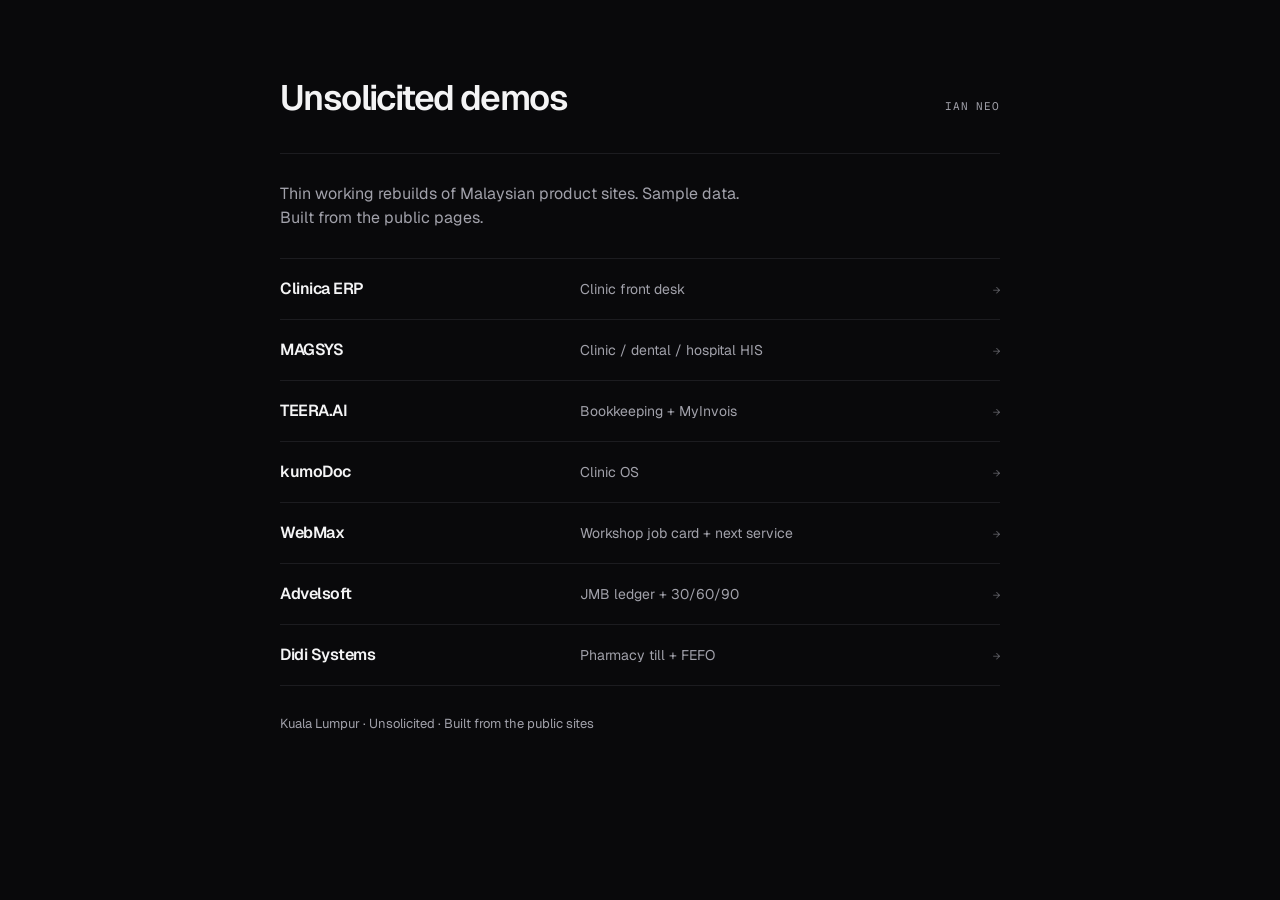
==== index.html @ e1375118 "Deepen WebMax, Advelsoft, and Didi mornings Same pages. More of their desk: customer and next servic" ====
<!DOCTYPE html>
<html lang="en">
<head>
  <meta charset="utf-8">
  <meta name="viewport" content="width=device-width, initial-scale=1">
  <title>Unsolicited demos — Ian Neo</title>
  <link rel="preconnect" href="https://fonts.googleapis.com">
  <link rel="preconnect" href="https://fonts.gstatic.com" crossorigin>
  <link href="https://fonts.googleapis.com/css2?family=Geist+Mono:wght@400;500&family=Geist:wght@400;500;600;700&display=swap" rel="stylesheet">
  <style>
    :root {
      --bg: #09090b;
      --ink: #f4f4f5;
      --muted: #a1a1aa;
      --line: #1c1c20;
      --accent: #a1a1aa;
      --sans: "Geist", "Segoe UI", ui-sans-serif, system-ui, sans-serif;
      --mono: "Geist Mono", ui-monospace, "SF Mono", Menlo, monospace;
    }
    * { box-sizing: border-box; margin: 0; padding: 0; }
    body {
      font-family: var(--sans);
      background: var(--bg);
      color: var(--ink);
      font-size: 16px;
      line-height: 1.5;
      -webkit-font-smoothing: antialiased;
      min-height: 100vh;
    }
    .wrap { width: min(720px, calc(100% - 40px)); margin: 0 auto; }
    header {
      display: flex;
      justify-content: space-between;
      align-items: baseline;
      gap: 16px;
      padding: 72px 0 28px;
      border-bottom: 1px solid var(--line);
    }
    h1 {
      font-size: clamp(1.6rem, 4vw, 2.2rem);
      font-weight: 600;
      letter-spacing: -0.045em;
    }
    .who {
      font-family: var(--mono);
      font-size: 11px;
      letter-spacing: 0.08em;
      text-transform: uppercase;
      color: var(--muted);
    }
    .lede {
      padding: 28px 0 8px;
      color: var(--muted);
      max-width: 42ch;
    }
    ol { list-style: none; margin-top: 20px; }
    li { border-top: 1px solid var(--line); }
    li:last-child { border-bottom: 1px solid var(--line); }
    a.row {
      display: grid;
      grid-template-columns: minmax(120px, 1fr) minmax(140px, 1.4fr) auto;
      gap: 12px 20px;
      align-items: baseline;
      padding: 18px 0;
      text-decoration: none;
      color: inherit;
    }
    a.row:hover .name { color: #fff; }
    a.row:hover .go { opacity: 1; }
    .name {
      font-weight: 600;
      letter-spacing: -0.03em;
    }
    .desc { color: var(--muted); font-size: 14px; }
    .go {
      font-family: var(--mono);
      font-size: 12px;
      color: var(--muted);
      opacity: 0.5;
    }
    footer {
      padding: 28px 0 48px;
      font-size: 13px;
      color: var(--muted);
    }
    @media (max-width: 560px) {
      header { padding-top: 48px; }
      a.row { grid-template-columns: 1fr auto; }
      .desc { grid-column: 1; }
    }
  </style>
</head>
<body>
  <div class="wrap">
    <header>
      <h1>Unsolicited demos</h1>
      <p class="who">Ian Neo</p>
    </header>
    <p class="lede">Thin working rebuilds of Malaysian product sites. Sample data. Built from the public pages.</p>
    <ol>
      <li><a class="row" href="clinica/"><span class="name">Clinica ERP</span><span class="desc">Clinic front desk</span><span class="go">→</span></a></li>
      <li><a class="row" href="magsys/"><span class="name">MAGSYS</span><span class="desc">Clinic / dental / hospital HIS</span><span class="go">→</span></a></li>
      <li><a class="row" href="teera/"><span class="name">TEERA.AI</span><span class="desc">Bookkeeping + MyInvois</span><span class="go">→</span></a></li>
      <li><a class="row" href="kumodoc/"><span class="name">kumoDoc</span><span class="desc">Clinic OS</span><span class="go">→</span></a></li>
      <li><a class="row" href="webmax/"><span class="name">WebMax</span><span class="desc">Workshop job card + next service</span><span class="go">→</span></a></li>
      <li><a class="row" href="advelsoft/"><span class="name">Advelsoft</span><span class="desc">JMB ledger + 30/60/90</span><span class="go">→</span></a></li>
      <li><a class="row" href="didi/"><span class="name">Didi Systems</span><span class="desc">Pharmacy till + FEFO</span><span class="go">→</span></a></li>
    </ol>
    <footer>Kuala Lumpur · Unsolicited · Built from the public sites</footer>
  </div>
</body>
</html>
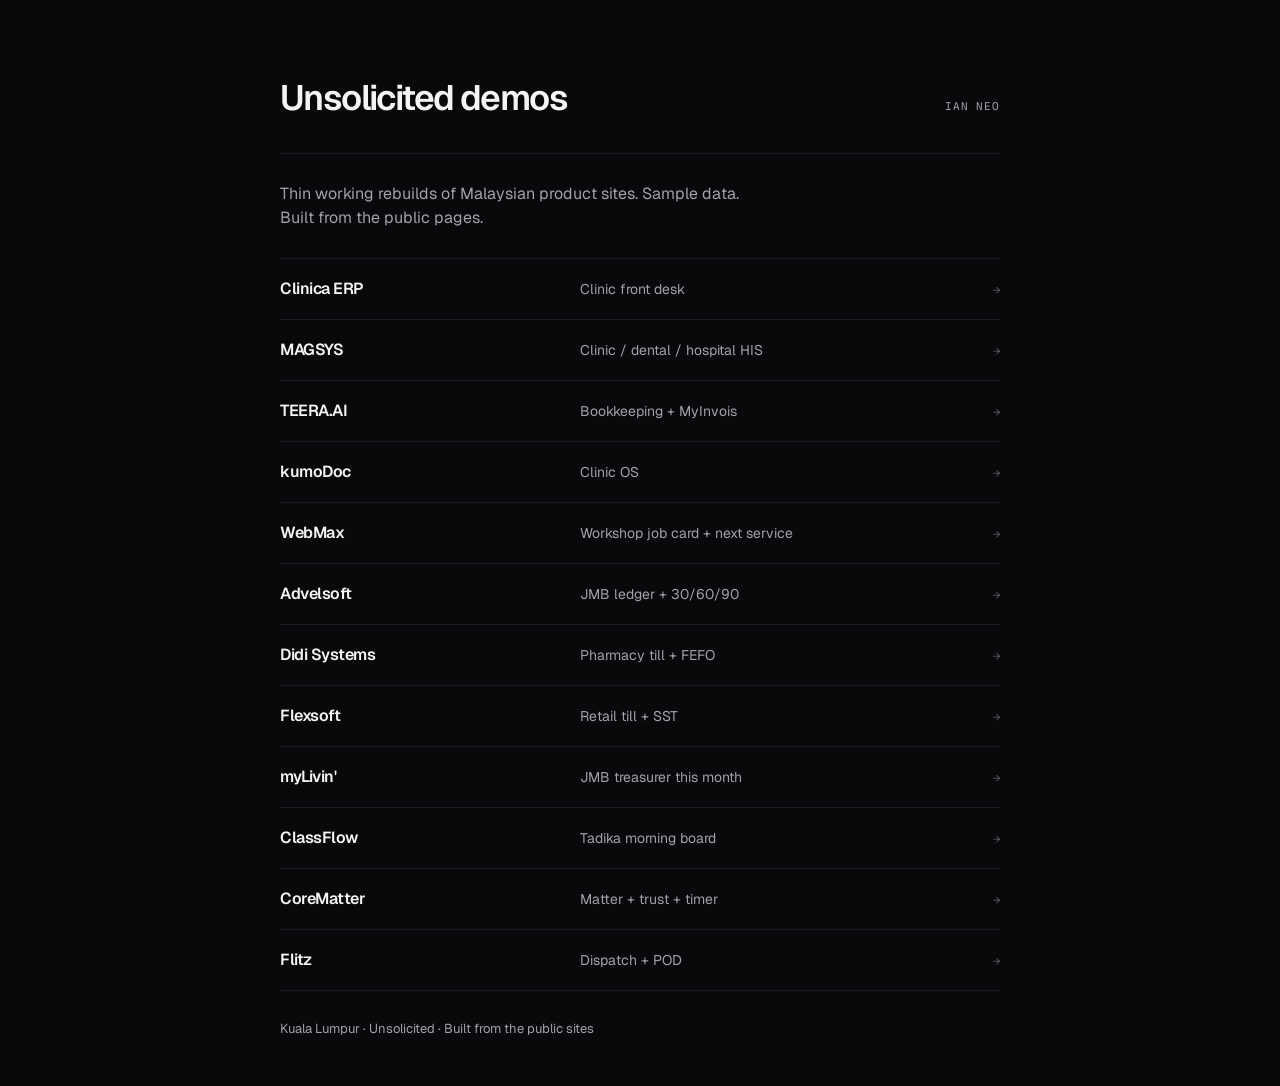
==== commit 4785bdfa: "Add Slice 3 P0 desks for five KV products Flexsoft till, myLivin treasurer, ClassFlow morning, CoreM" ====
--- a/index.html
+++ b/index.html
@@ -105,6 +105,11 @@
       <li><a class="row" href="webmax/"><span class="name">WebMax</span><span class="desc">Workshop job card + next service</span><span class="go">→</span></a></li>
       <li><a class="row" href="advelsoft/"><span class="name">Advelsoft</span><span class="desc">JMB ledger + 30/60/90</span><span class="go">→</span></a></li>
       <li><a class="row" href="didi/"><span class="name">Didi Systems</span><span class="desc">Pharmacy till + FEFO</span><span class="go">→</span></a></li>
+      <li><a class="row" href="flexsoft/"><span class="name">Flexsoft</span><span class="desc">Retail till + SST</span><span class="go">→</span></a></li>
+      <li><a class="row" href="mylivin/"><span class="name">myLivin'</span><span class="desc">JMB treasurer this month</span><span class="go">→</span></a></li>
+      <li><a class="row" href="classflow/"><span class="name">ClassFlow</span><span class="desc">Tadika morning board</span><span class="go">→</span></a></li>
+      <li><a class="row" href="corematter/"><span class="name">CoreMatter</span><span class="desc">Matter + trust + timer</span><span class="go">→</span></a></li>
+      <li><a class="row" href="flitz/"><span class="name">Flitz</span><span class="desc">Dispatch + POD</span><span class="go">→</span></a></li>
     </ol>
     <footer>Kuala Lumpur · Unsolicited · Built from the public sites</footer>
   </div>
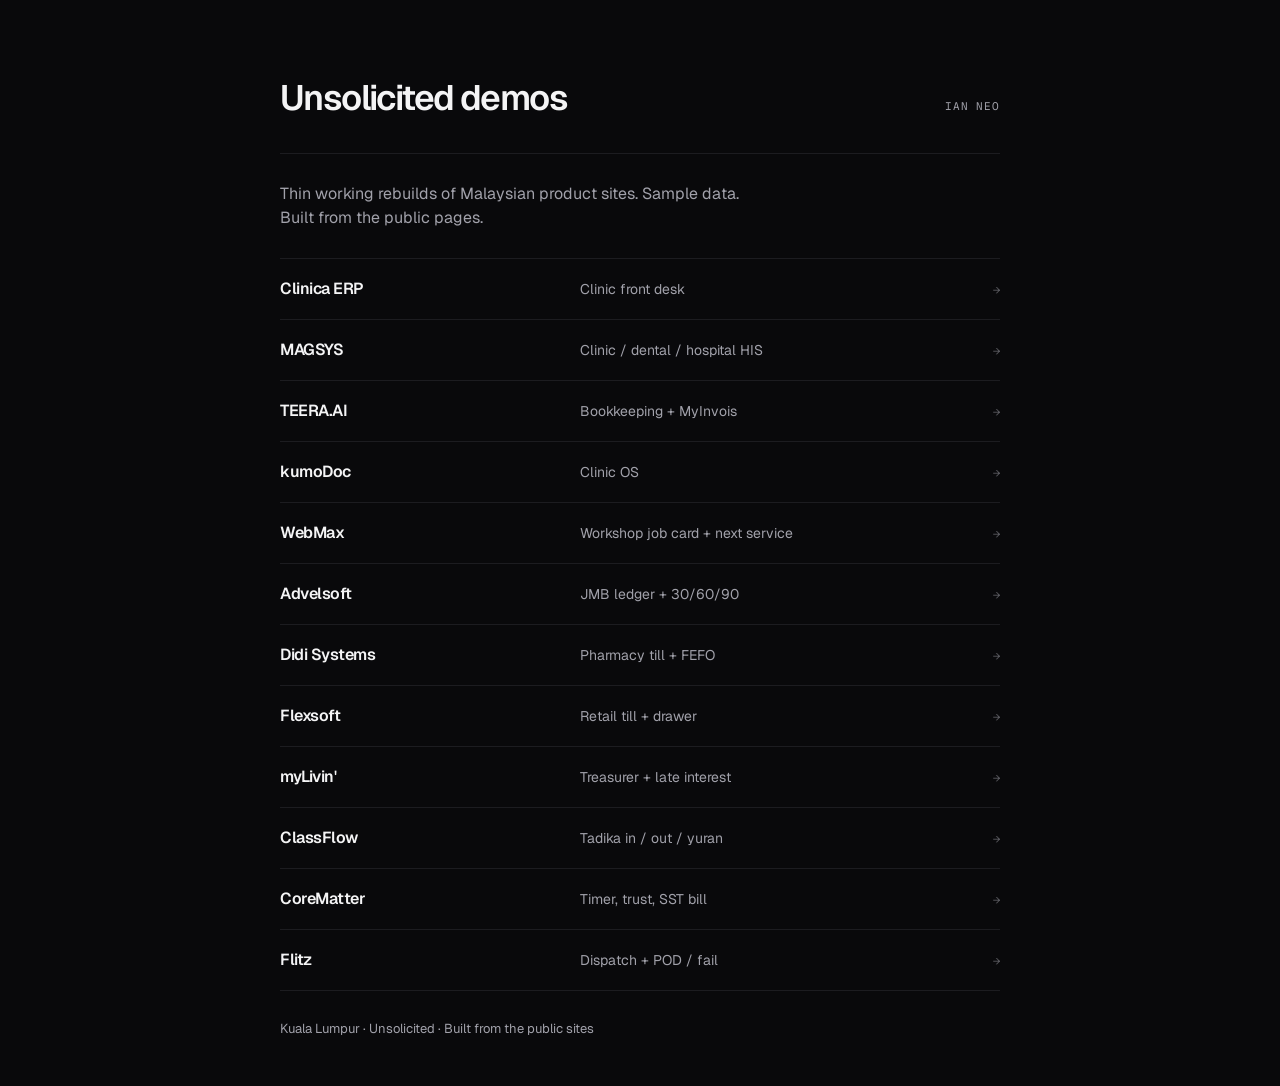
==== commit 89ff640f: "Deepen Slice 3 desks on the same pages Till drawer and receipt, treasurer issue-all and RCT, tadika " ====
--- a/index.html
+++ b/index.html
@@ -105,11 +105,11 @@
       <li><a class="row" href="webmax/"><span class="name">WebMax</span><span class="desc">Workshop job card + next service</span><span class="go">→</span></a></li>
       <li><a class="row" href="advelsoft/"><span class="name">Advelsoft</span><span class="desc">JMB ledger + 30/60/90</span><span class="go">→</span></a></li>
       <li><a class="row" href="didi/"><span class="name">Didi Systems</span><span class="desc">Pharmacy till + FEFO</span><span class="go">→</span></a></li>
-      <li><a class="row" href="flexsoft/"><span class="name">Flexsoft</span><span class="desc">Retail till + SST</span><span class="go">→</span></a></li>
-      <li><a class="row" href="mylivin/"><span class="name">myLivin'</span><span class="desc">JMB treasurer this month</span><span class="go">→</span></a></li>
-      <li><a class="row" href="classflow/"><span class="name">ClassFlow</span><span class="desc">Tadika morning board</span><span class="go">→</span></a></li>
-      <li><a class="row" href="corematter/"><span class="name">CoreMatter</span><span class="desc">Matter + trust + timer</span><span class="go">→</span></a></li>
-      <li><a class="row" href="flitz/"><span class="name">Flitz</span><span class="desc">Dispatch + POD</span><span class="go">→</span></a></li>
+      <li><a class="row" href="flexsoft/"><span class="name">Flexsoft</span><span class="desc">Retail till + drawer</span><span class="go">→</span></a></li>
+      <li><a class="row" href="mylivin/"><span class="name">myLivin'</span><span class="desc">Treasurer + late interest</span><span class="go">→</span></a></li>
+      <li><a class="row" href="classflow/"><span class="name">ClassFlow</span><span class="desc">Tadika in / out / yuran</span><span class="go">→</span></a></li>
+      <li><a class="row" href="corematter/"><span class="name">CoreMatter</span><span class="desc">Timer, trust, SST bill</span><span class="go">→</span></a></li>
+      <li><a class="row" href="flitz/"><span class="name">Flitz</span><span class="desc">Dispatch + POD / fail</span><span class="go">→</span></a></li>
     </ol>
     <footer>Kuala Lumpur · Unsolicited · Built from the public sites</footer>
   </div>
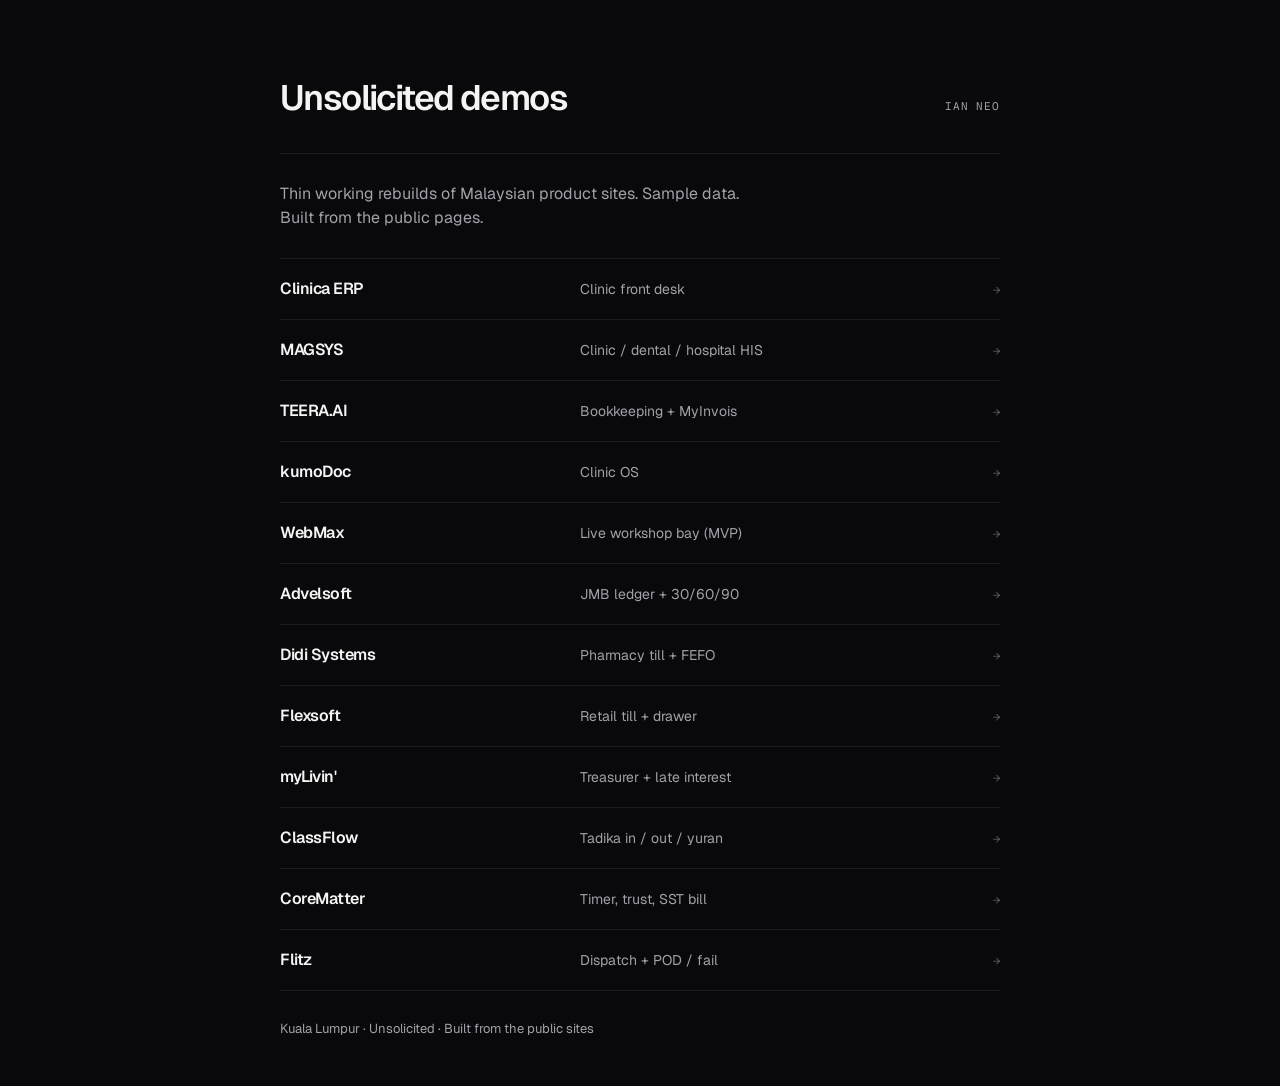
==== commit 9f49e97e: "Make WebMax a live workshop bay MVP Add your plate. Parts and bill stay after refresh. No login. Res" ====
--- a/index.html
+++ b/index.html
@@ -102,7 +102,7 @@
       <li><a class="row" href="magsys/"><span class="name">MAGSYS</span><span class="desc">Clinic / dental / hospital HIS</span><span class="go">→</span></a></li>
       <li><a class="row" href="teera/"><span class="name">TEERA.AI</span><span class="desc">Bookkeeping + MyInvois</span><span class="go">→</span></a></li>
       <li><a class="row" href="kumodoc/"><span class="name">kumoDoc</span><span class="desc">Clinic OS</span><span class="go">→</span></a></li>
-      <li><a class="row" href="webmax/"><span class="name">WebMax</span><span class="desc">Workshop job card + next service</span><span class="go">→</span></a></li>
+      <li><a class="row" href="webmax/"><span class="name">WebMax</span><span class="desc">Live workshop bay (MVP)</span><span class="go">→</span></a></li>
       <li><a class="row" href="advelsoft/"><span class="name">Advelsoft</span><span class="desc">JMB ledger + 30/60/90</span><span class="go">→</span></a></li>
       <li><a class="row" href="didi/"><span class="name">Didi Systems</span><span class="desc">Pharmacy till + FEFO</span><span class="go">→</span></a></li>
       <li><a class="row" href="flexsoft/"><span class="name">Flexsoft</span><span class="desc">Retail till + drawer</span><span class="go">→</span></a></li>
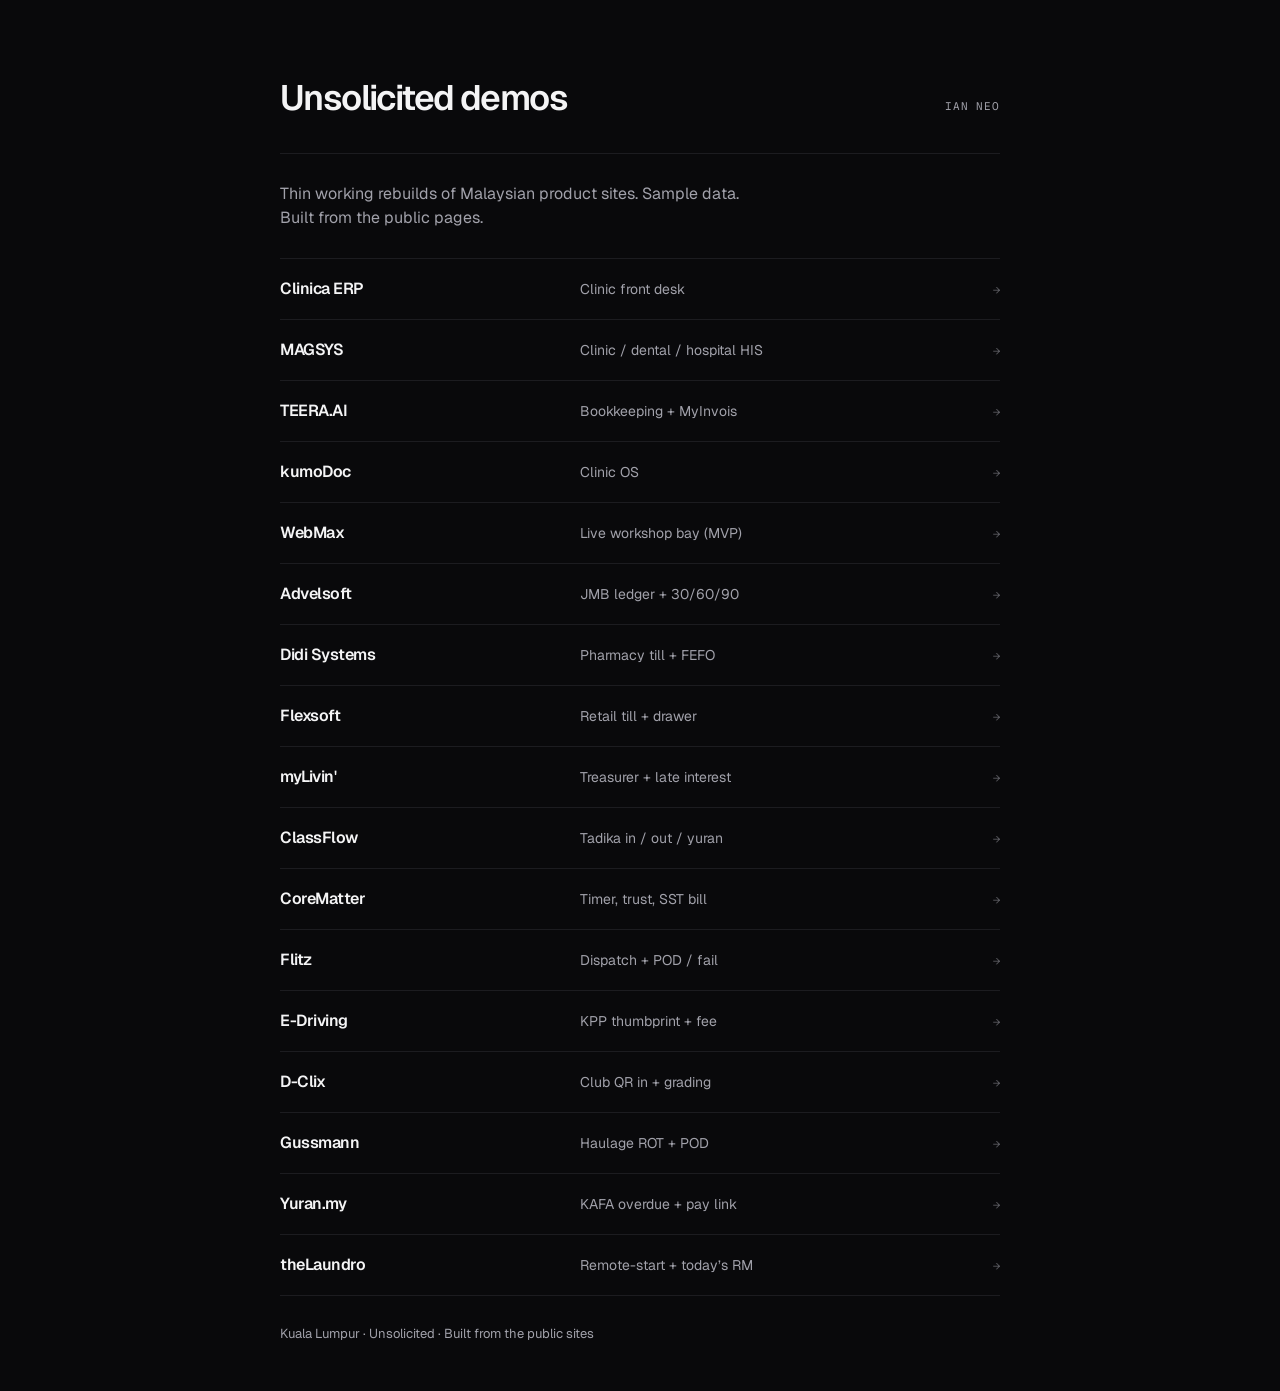
==== commit be71354f: "Add shared chrome and five Slice 4 desks One copy of MAGSYS chrome now lives in shared/. New desks c" ====
--- a/index.html
+++ b/index.html
@@ -3,7 +3,7 @@
 <head>
   <meta charset="utf-8">
   <meta name="viewport" content="width=device-width, initial-scale=1">
-  <title>Unsolicited demos — Ian Neo</title>
+  <title>Unsolicited demos - Ian Neo</title>
   <link rel="preconnect" href="https://fonts.googleapis.com">
   <link rel="preconnect" href="https://fonts.gstatic.com" crossorigin>
   <link href="https://fonts.googleapis.com/css2?family=Geist+Mono:wght@400;500&family=Geist:wght@400;500;600;700&display=swap" rel="stylesheet">
@@ -110,6 +110,11 @@
       <li><a class="row" href="classflow/"><span class="name">ClassFlow</span><span class="desc">Tadika in / out / yuran</span><span class="go">→</span></a></li>
       <li><a class="row" href="corematter/"><span class="name">CoreMatter</span><span class="desc">Timer, trust, SST bill</span><span class="go">→</span></a></li>
       <li><a class="row" href="flitz/"><span class="name">Flitz</span><span class="desc">Dispatch + POD / fail</span><span class="go">→</span></a></li>
+      <li><a class="row" href="edriving/"><span class="name">E-Driving</span><span class="desc">KPP thumbprint + fee</span><span class="go">→</span></a></li>
+      <li><a class="row" href="dclix/"><span class="name">D-Clix</span><span class="desc">Club QR in + grading</span><span class="go">→</span></a></li>
+      <li><a class="row" href="gussmann/"><span class="name">Gussmann</span><span class="desc">Haulage ROT + POD</span><span class="go">→</span></a></li>
+      <li><a class="row" href="yuran/"><span class="name">Yuran.my</span><span class="desc">KAFA overdue + pay link</span><span class="go">→</span></a></li>
+      <li><a class="row" href="thelaundro/"><span class="name">theLaundro</span><span class="desc">Remote-start + today’s RM</span><span class="go">→</span></a></li>
     </ol>
     <footer>Kuala Lumpur · Unsolicited · Built from the public sites</footer>
   </div>
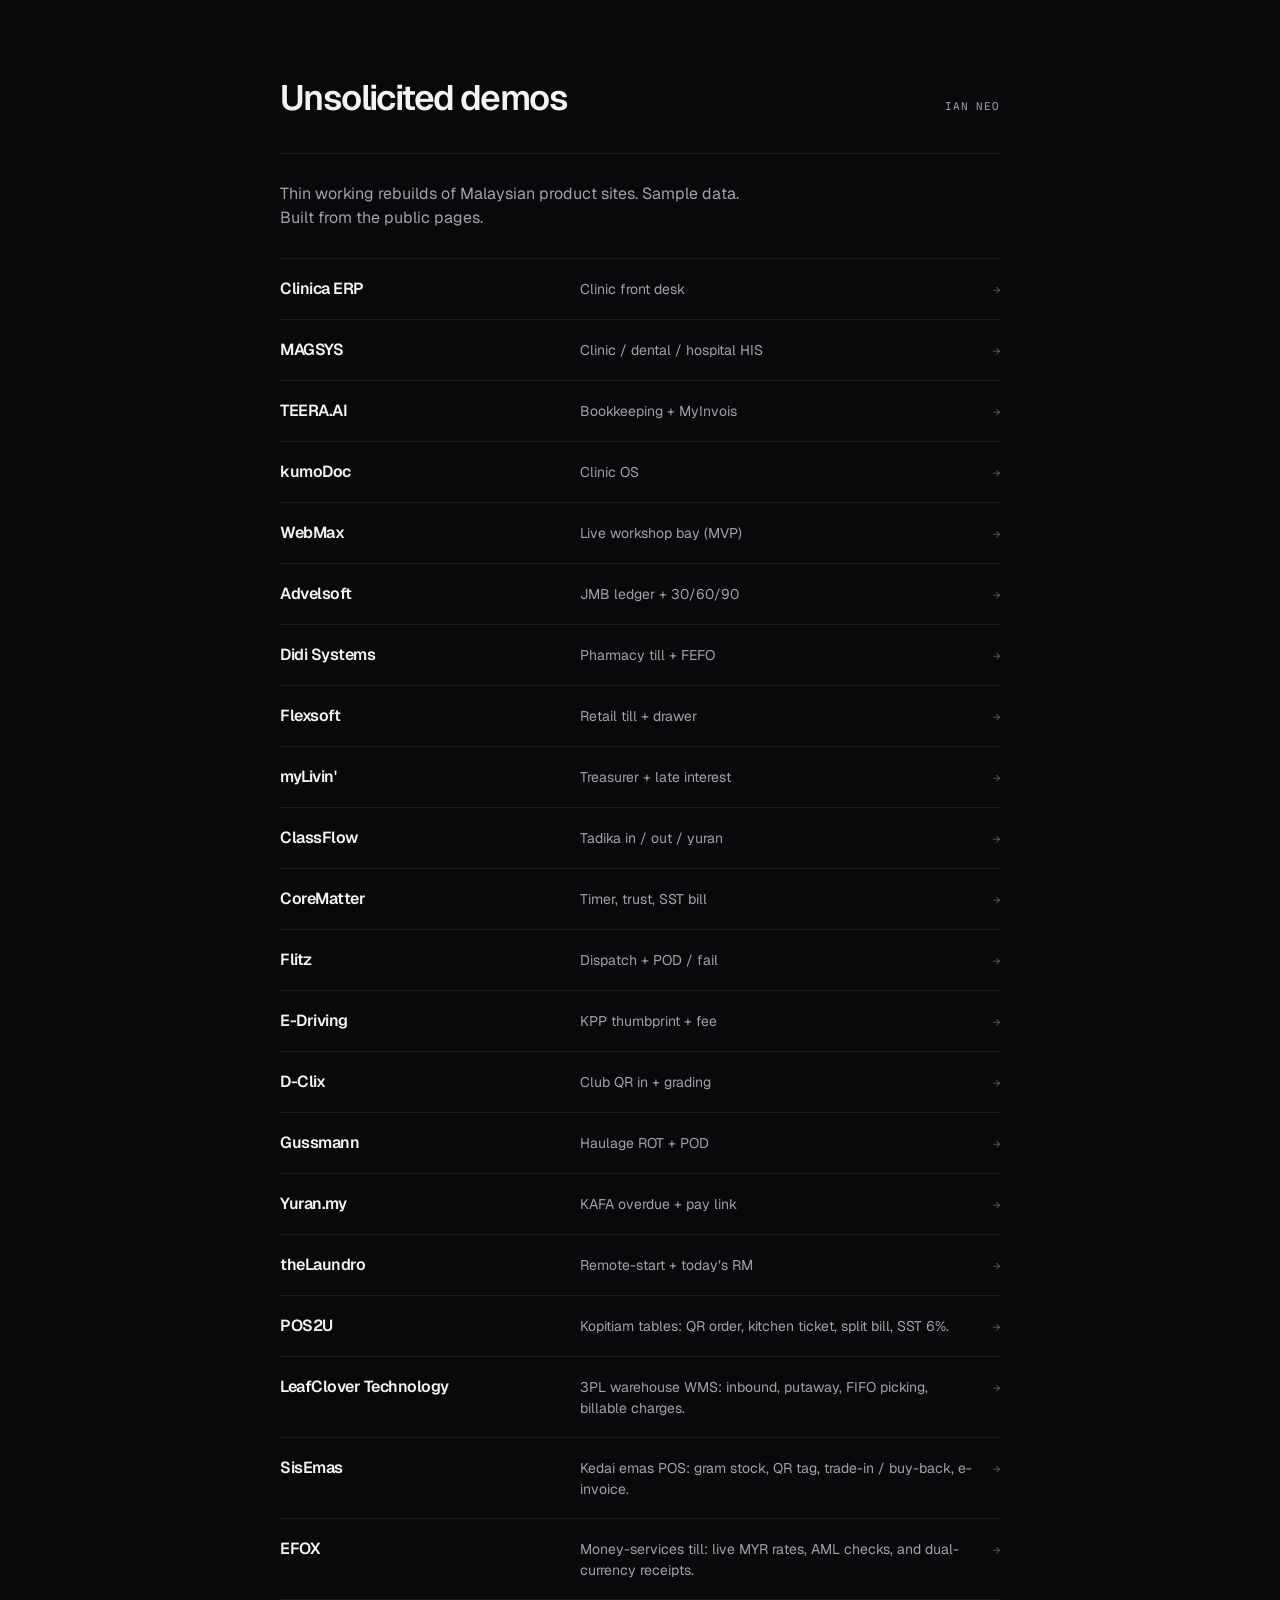
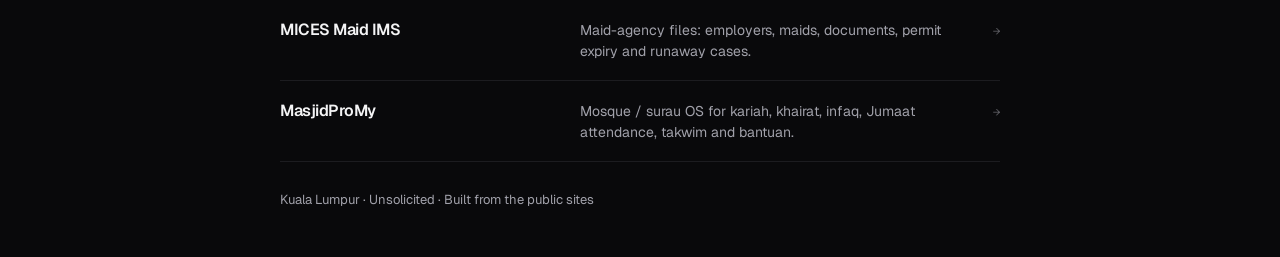
==== commit 2825b9fb: "Add Slice 5 P0 and Slice 4 P1 desks Co-authored-by: Cursor <cursoragent@cursor.com>" ====
--- a/index.html
+++ b/index.html
@@ -115,6 +115,12 @@
       <li><a class="row" href="gussmann/"><span class="name">Gussmann</span><span class="desc">Haulage ROT + POD</span><span class="go">→</span></a></li>
       <li><a class="row" href="yuran/"><span class="name">Yuran.my</span><span class="desc">KAFA overdue + pay link</span><span class="go">→</span></a></li>
       <li><a class="row" href="thelaundro/"><span class="name">theLaundro</span><span class="desc">Remote-start + today’s RM</span><span class="go">→</span></a></li>
+      <li><a class="row" href="pos2u/"><span class="name">POS2U</span><span class="desc">Kopitiam tables: QR order, kitchen ticket, split bill, SST 6%.</span><span class="go">→</span></a></li>
+      <li><a class="row" href="leafclover/"><span class="name">LeafClover Technology</span><span class="desc">3PL warehouse WMS: inbound, putaway, FIFO picking, billable charges.</span><span class="go">→</span></a></li>
+      <li><a class="row" href="sisemas/"><span class="name">SisEmas</span><span class="desc">Kedai emas POS: gram stock, QR tag, trade-in / buy-back, e-invoice.</span><span class="go">→</span></a></li>
+      <li><a class="row" href="efox/"><span class="name">EFOX</span><span class="desc">Money-services till: live MYR rates, AML checks, and dual-currency receipts.</span><span class="go">→</span></a></li>
+      <li><a class="row" href="maid/"><span class="name">MICES Maid IMS</span><span class="desc">Maid-agency files: employers, maids, documents, permit expiry and runaway cases.</span><span class="go">→</span></a></li>
+      <li><a class="row" href="masjidpro/"><span class="name">MasjidProMy</span><span class="desc">Mosque / surau OS for kariah, khairat, infaq, Jumaat attendance, takwim and bantuan.</span><span class="go">→</span></a></li>
     </ol>
     <footer>Kuala Lumpur · Unsolicited · Built from the public sites</footer>
   </div>
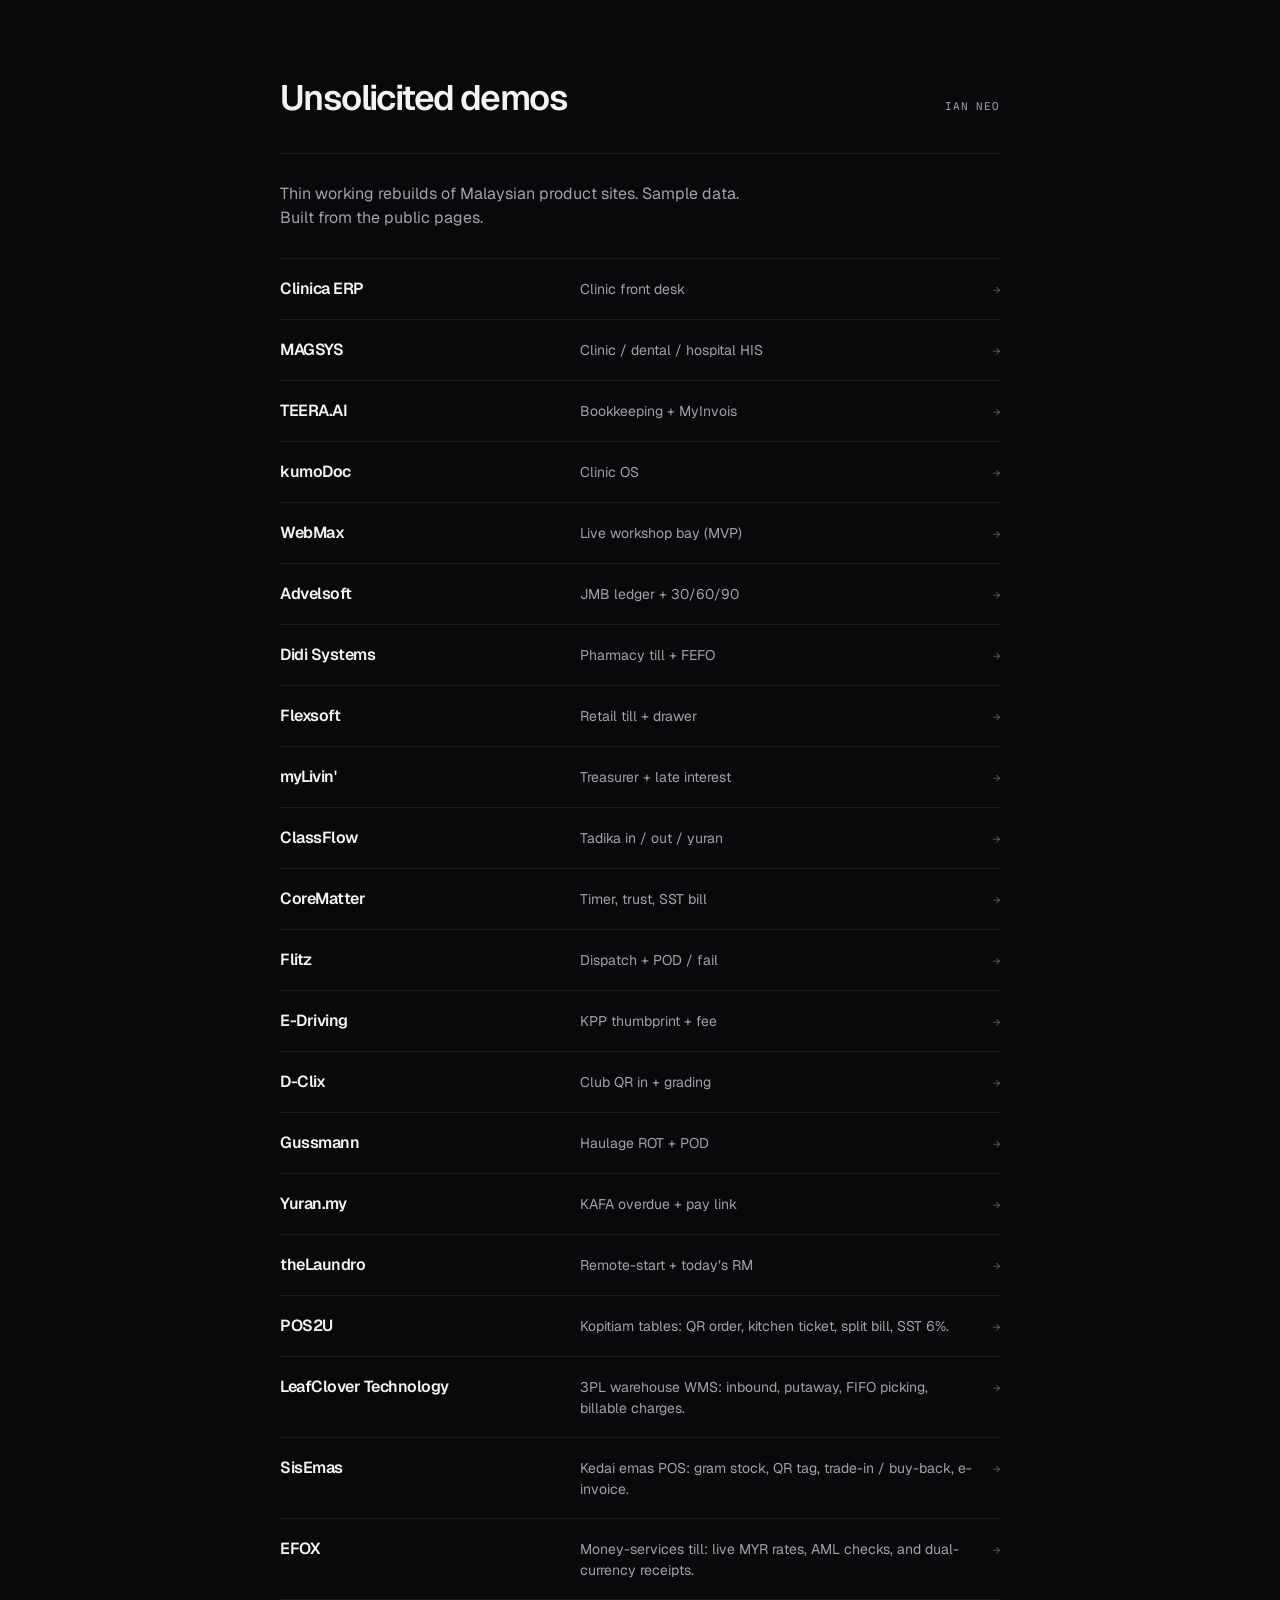
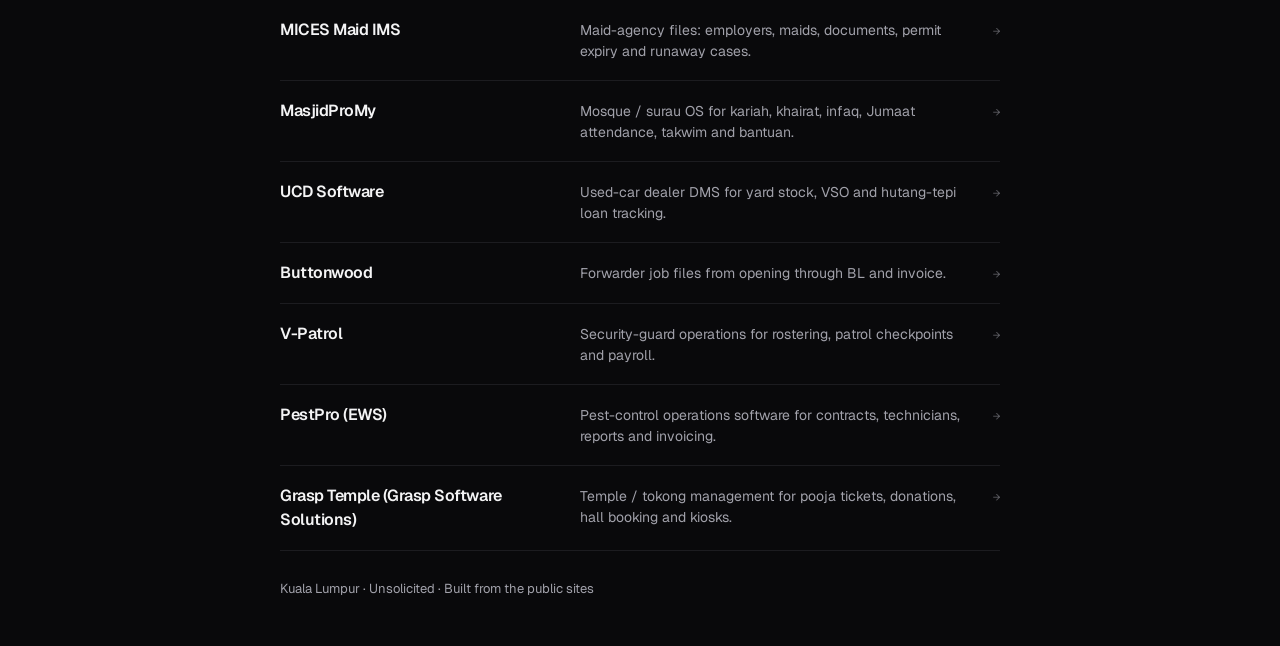
==== commit 2eeeeb49: "slice 6 P0: ucd, buttonwood, vpatrol, pestpro, grasp + hub rows Co-authored-by: Cursor <cursoragent@" ====
--- a/index.html
+++ b/index.html
@@ -121,6 +121,11 @@
       <li><a class="row" href="efox/"><span class="name">EFOX</span><span class="desc">Money-services till: live MYR rates, AML checks, and dual-currency receipts.</span><span class="go">→</span></a></li>
       <li><a class="row" href="maid/"><span class="name">MICES Maid IMS</span><span class="desc">Maid-agency files: employers, maids, documents, permit expiry and runaway cases.</span><span class="go">→</span></a></li>
       <li><a class="row" href="masjidpro/"><span class="name">MasjidProMy</span><span class="desc">Mosque / surau OS for kariah, khairat, infaq, Jumaat attendance, takwim and bantuan.</span><span class="go">→</span></a></li>
+      <li><a class="row" href="ucd/"><span class="name">UCD Software</span><span class="desc">Used-car dealer DMS for yard stock, VSO and hutang-tepi loan tracking.</span><span class="go">→</span></a></li>
+      <li><a class="row" href="buttonwood/"><span class="name">Buttonwood</span><span class="desc">Forwarder job files from opening through BL and invoice.</span><span class="go">→</span></a></li>
+      <li><a class="row" href="vpatrol/"><span class="name">V-Patrol</span><span class="desc">Security-guard operations for rostering, patrol checkpoints and payroll.</span><span class="go">→</span></a></li>
+      <li><a class="row" href="pestpro/"><span class="name">PestPro (EWS)</span><span class="desc">Pest-control operations software for contracts, technicians, reports and invoicing.</span><span class="go">→</span></a></li>
+      <li><a class="row" href="grasp/"><span class="name">Grasp Temple (Grasp Software Solutions)</span><span class="desc">Temple / tokong management for pooja tickets, donations, hall booking and kiosks.</span><span class="go">→</span></a></li>
     </ol>
     <footer>Kuala Lumpur · Unsolicited · Built from the public sites</footer>
   </div>
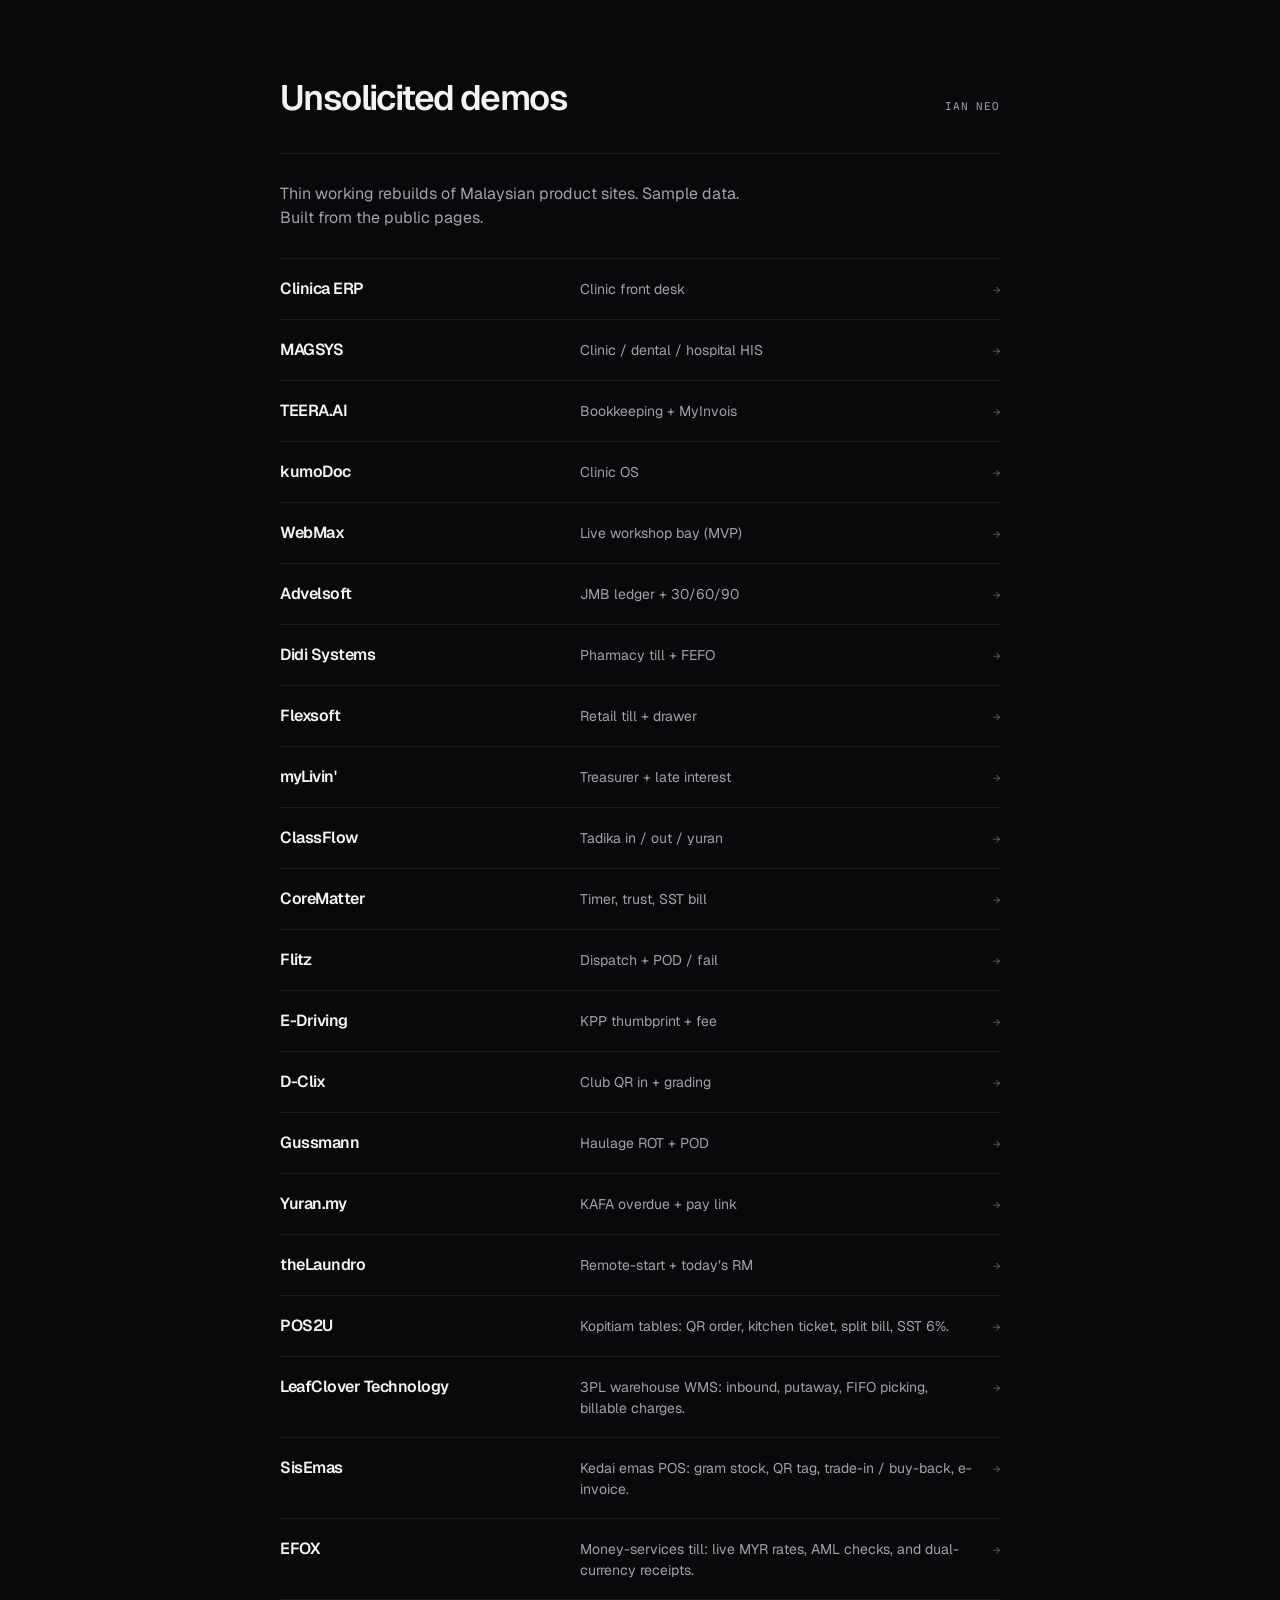
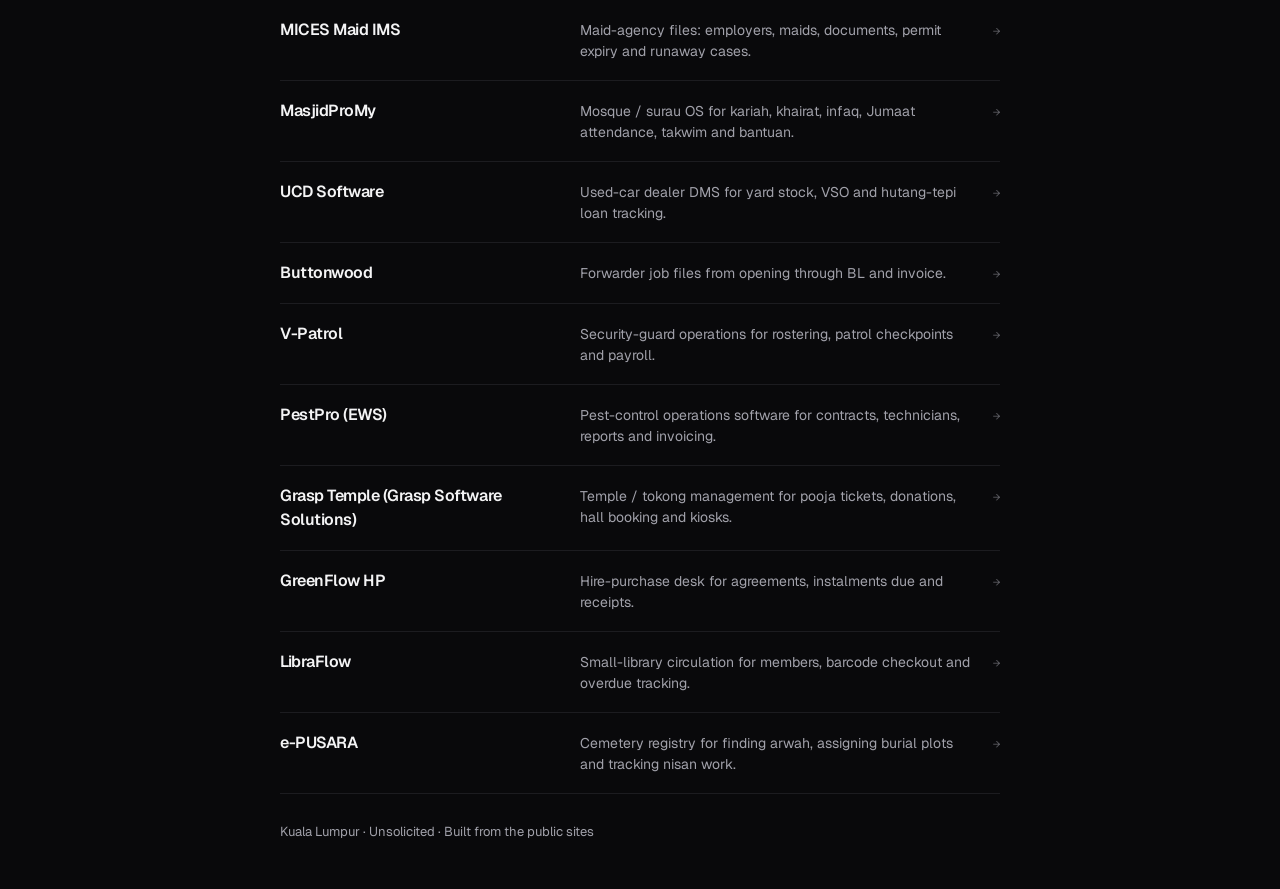
==== commit 0352773b: "slice 6 P1: greenflow, libraflow, epusara + hub rows (ejenplus/strikezone gate-failed) Co-authored-b" ====
--- a/index.html
+++ b/index.html
@@ -126,6 +126,9 @@
       <li><a class="row" href="vpatrol/"><span class="name">V-Patrol</span><span class="desc">Security-guard operations for rostering, patrol checkpoints and payroll.</span><span class="go">→</span></a></li>
       <li><a class="row" href="pestpro/"><span class="name">PestPro (EWS)</span><span class="desc">Pest-control operations software for contracts, technicians, reports and invoicing.</span><span class="go">→</span></a></li>
       <li><a class="row" href="grasp/"><span class="name">Grasp Temple (Grasp Software Solutions)</span><span class="desc">Temple / tokong management for pooja tickets, donations, hall booking and kiosks.</span><span class="go">→</span></a></li>
+      <li><a class="row" href="greenflow/"><span class="name">GreenFlow HP</span><span class="desc">Hire-purchase desk for agreements, instalments due and receipts.</span><span class="go">→</span></a></li>
+      <li><a class="row" href="libraflow/"><span class="name">LibraFlow</span><span class="desc">Small-library circulation for members, barcode checkout and overdue tracking.</span><span class="go">→</span></a></li>
+      <li><a class="row" href="epusara/"><span class="name">e-PUSARA</span><span class="desc">Cemetery registry for finding arwah, assigning burial plots and tracking nisan work.</span><span class="go">→</span></a></li>
     </ol>
     <footer>Kuala Lumpur · Unsolicited · Built from the public sites</footer>
   </div>
